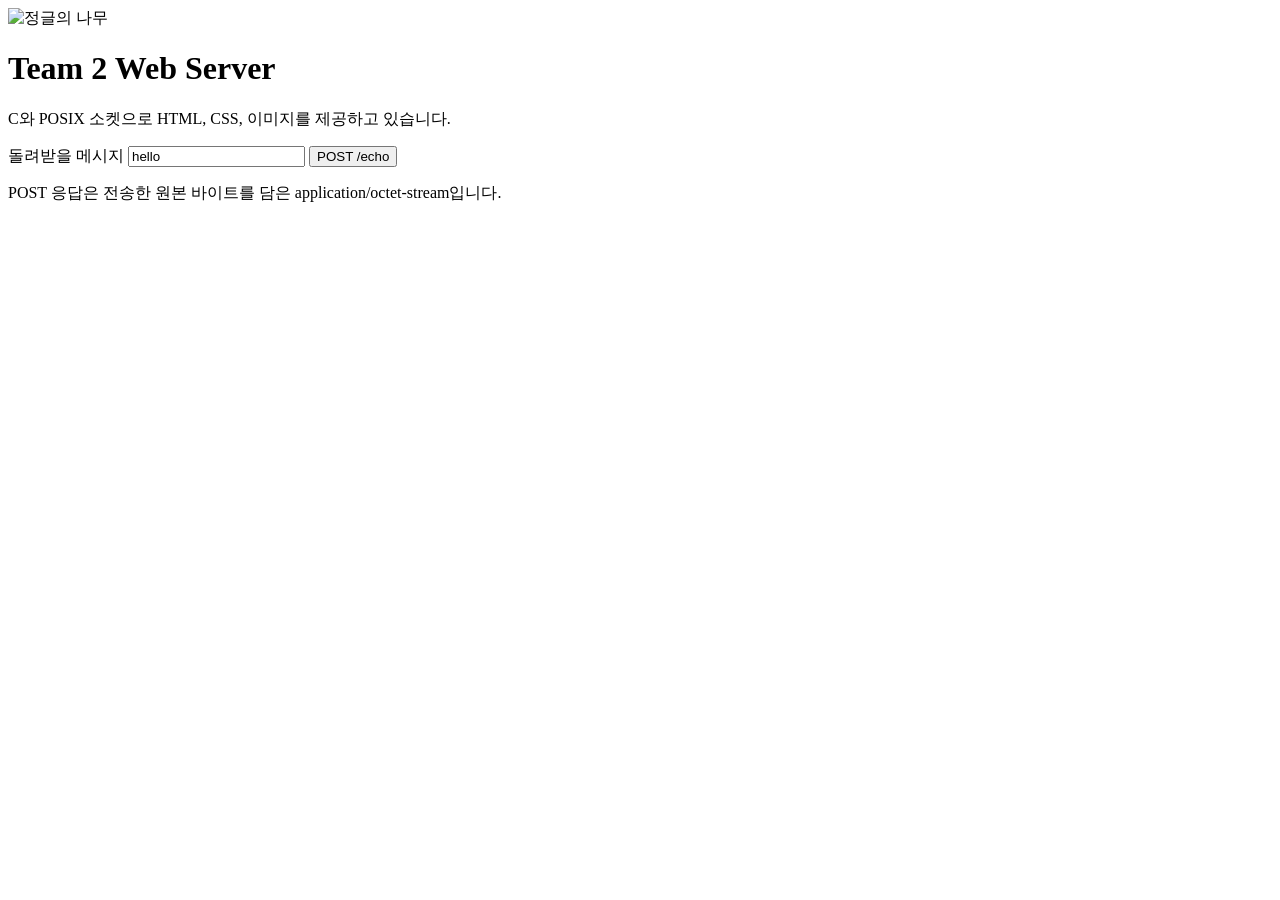
==== www/index.html @ 1ed5a508 "feat: 동시성처리, 고정 크기 스레드 풀 및 non-blocking 소켓을 활용한 웹서버 프로그램 구현" ====
<!doctype html>
<html lang="ko">
<meta charset="utf-8">
<meta name="viewport" content="width=device-width, initial-scale=1">
<title>Team 2 Web Server</title>
<link rel="stylesheet" href="/style.css">
<main>
  <img src="/jungle.svg" alt="정글의 나무" width="120" height="120">
  <h1>Team 2 Web Server</h1>
  <p>C와 POSIX 소켓으로 HTML, CSS, 이미지를 제공하고 있습니다.</p>
  <form action="/echo" method="post">
    <label>돌려받을 메시지 <input name="message" value="hello"></label>
    <button>POST /echo</button>
  </form>
  <p>POST 응답은 전송한 원본 바이트를 담은 application/octet-stream입니다.</p>
</main>
</html>
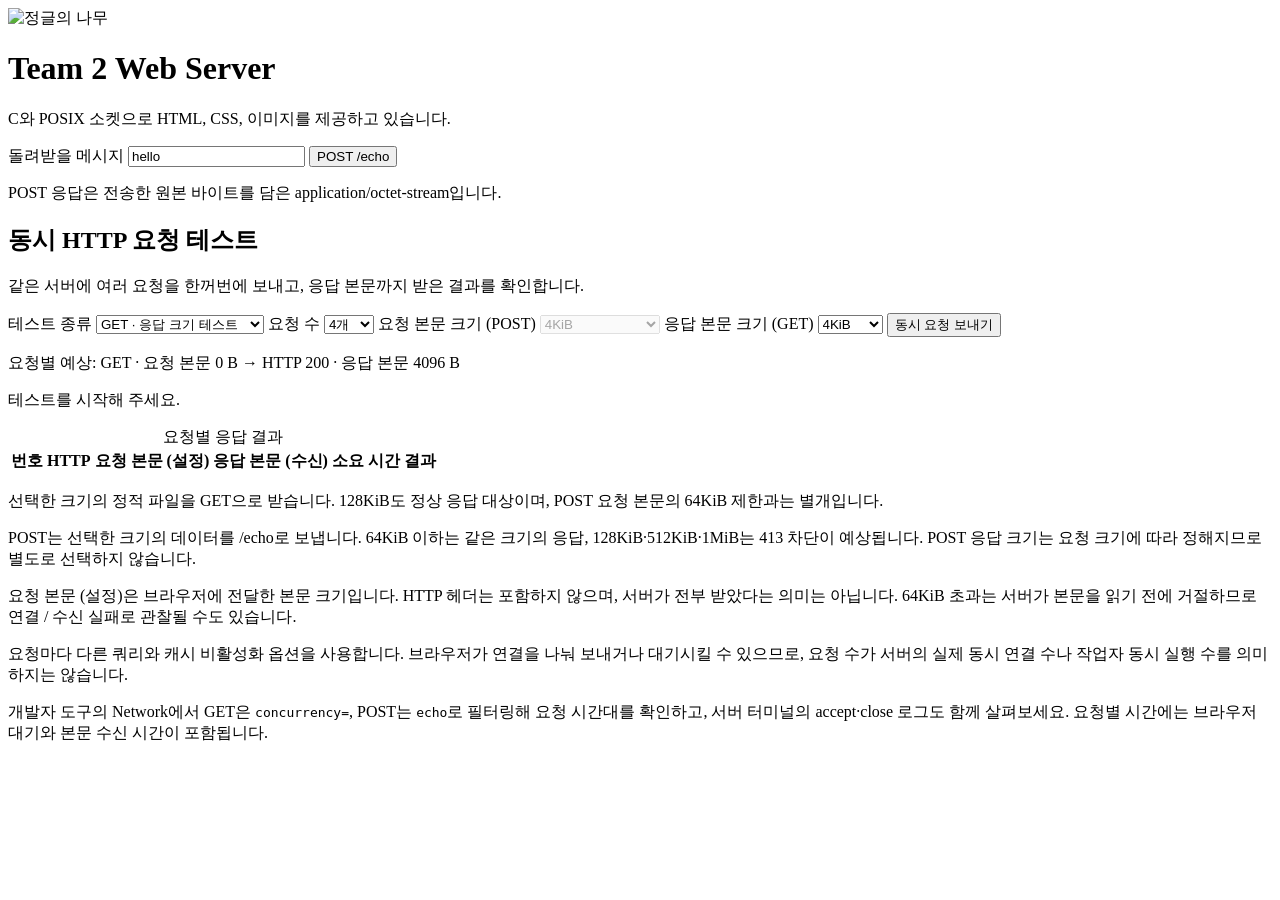
==== commit 7c588481: "test: 테스트용 웹페이지 업데이트" ====
--- a/www/index.html
+++ b/www/index.html
@@ -13,5 +13,227 @@
     <button>POST /echo</button>
   </form>
   <p>POST 응답은 전송한 원본 바이트를 담은 application/octet-stream입니다.</p>
+
+  <section aria-labelledby="test-title">
+    <h2 id="test-title">동시 HTTP 요청 테스트</h2>
+    <p>같은 서버에 여러 요청을 한꺼번에 보내고, 응답 본문까지 받은 결과를 확인합니다.</p>
+
+    <div class="test-controls">
+      <label for="test-method">테스트 종류</label>
+      <select id="test-method">
+        <option value="GET">GET · 응답 크기 테스트</option>
+        <option value="POST">POST · 요청 크기 테스트</option>
+      </select>
+
+      <label for="request-count">요청 수</label>
+      <select id="request-count">
+        <option value="4">4개</option>
+        <option value="8">8개</option>
+        <option value="12">12개</option>
+        <option value="36">36개</option>
+      </select>
+
+      <label for="request-size">요청 본문 크기 (POST)</label>
+      <select id="request-size" disabled>
+        <option value="4">4KiB</option>
+        <option value="16">16KiB</option>
+        <option value="64">64KiB</option>
+        <option value="128">128KiB</option>
+        <option value="512">512KiB</option>
+        <option value="1024">1MiB (1,024KiB)</option>
+      </select>
+
+      <label for="body-size">응답 본문 크기 (GET)</label>
+      <select id="body-size">
+        <option value="4">4KiB</option>
+        <option value="16">16KiB</option>
+        <option value="64">64KiB</option>
+        <option value="128">128KiB</option>
+      </select>
+      <button id="run-test" type="button">동시 요청 보내기</button>
+    </div>
+
+    <p id="test-expected"></p>
+    <p id="test-summary" role="status" aria-live="polite">테스트를 시작해 주세요.</p>
+
+    <div class="table-scroll">
+      <table>
+        <caption>요청별 응답 결과</caption>
+        <thead>
+          <tr>
+            <th scope="col">번호</th>
+            <th scope="col">HTTP</th>
+            <th scope="col">요청 본문 (설정)</th>
+            <th scope="col">응답 본문 (수신)</th>
+            <th scope="col">소요 시간</th>
+            <th scope="col">결과</th>
+          </tr>
+        </thead>
+        <tbody id="test-results"></tbody>
+      </table>
+    </div>
+
+    <p class="test-note">선택한 크기의 정적 파일을 GET으로 받습니다.
+      128KiB도 정상 응답 대상이며, POST 요청 본문의 64KiB 제한과는 별개입니다.</p>
+    <p class="test-note">POST는 선택한 크기의 데이터를 /echo로 보냅니다.
+      64KiB 이하는 같은 크기의 응답, 128KiB·512KiB·1MiB는 413 차단이 예상됩니다.
+      POST 응답 크기는 요청 크기에 따라 정해지므로 별도로 선택하지 않습니다.</p>
+    <p class="test-note">요청 본문 (설정)은 브라우저에 전달한 본문 크기입니다.
+      HTTP 헤더는 포함하지 않으며, 서버가 전부 받았다는 의미는 아닙니다.
+      64KiB 초과는 서버가 본문을 읽기 전에 거절하므로 연결 / 수신 실패로 관찰될 수도 있습니다.</p>
+    <p class="test-note">요청마다 다른 쿼리와 캐시 비활성화 옵션을 사용합니다.
+      브라우저가 연결을 나눠 보내거나 대기시킬 수 있으므로,
+      요청 수가 서버의 실제 동시 연결 수나 작업자 동시 실행 수를 의미하지는 않습니다.</p>
+    <p class="test-note">개발자 도구의 Network에서 GET은 <code>concurrency=</code>, POST는 <code>echo</code>로 필터링해
+      요청 시간대를 확인하고, 서버 터미널의 accept·close 로그도 함께 살펴보세요.
+      요청별 시간에는 브라우저 대기와 본문 수신 시간이 포함됩니다.</p>
+  </section>
 </main>
+
+<script>
+  const runButton = document.getElementById("run-test");
+  const requestCount = document.getElementById("request-count");
+  const testMethod = document.getElementById("test-method");
+  const requestSize = document.getElementById("request-size");
+  const bodySize = document.getElementById("body-size");
+  const expected = document.getElementById("test-expected");
+  const summary = document.getElementById("test-summary");
+  const results = document.getElementById("test-results");
+
+  // GET은 파일을 받고 POST는 A 바이트를 채운 본문을 /echo로 보냅니다.
+  function getTestConfig() {
+    const method = testMethod.value;
+    const requestBytes = method === "POST" ? Number(requestSize.value) * 1024 : 0;
+    const rejected = requestBytes > 65536;
+    const responseBytes = method === "POST" ? requestBytes : Number(bodySize.value) * 1024;
+
+    return {
+      method, requestBytes, expectedStatus: rejected ? 413 : 200,
+      expectedBytes: rejected ? new TextEncoder().encode("413 Content Too Large\n").length : responseBytes,
+      path: method === "POST" ? "/echo" : `/test-data/body-${bodySize.value}kib.bin`,
+      options: method === "POST" ? {
+        method, body: new Uint8Array(requestBytes).fill(65),
+        headers: { "Content-Type": "application/octet-stream" }
+      } : { method }
+    };
+  }
+
+  function updateExpected() {
+    setControlsDisabled(false);
+
+    const config = getTestConfig();
+    expected.textContent = `요청별 예상: ${config.method} · 요청 본문 ${config.requestBytes} B → ` +
+      `HTTP ${config.expectedStatus} · 응답 본문 ${config.expectedBytes} B`;
+  }
+
+  function setControlsDisabled(disabled) {
+    runButton.disabled = disabled || location.protocol === "file:";
+    requestCount.disabled = disabled;
+    testMethod.disabled = disabled;
+    requestSize.disabled = disabled || testMethod.value !== "POST";
+    bodySize.disabled = disabled || testMethod.value !== "GET";
+  }
+
+  // 요청별 행을 먼저 만들어 응답이 끝나는 순서와 관계없이 번호를 유지합니다.
+  function createRows(count, config) {
+    results.replaceChildren();
+
+    return Array.from({ length: count }, (_, index) => {
+      const row = results.insertRow();
+
+      for (const value of [index + 1, "-", `${config.requestBytes} B`, "-", "-", "대기 중"])
+        row.insertCell().textContent = value;
+
+      return row;
+    });
+  }
+
+  // 정상 POST는 에코 내용까지 검사하고 한도 초과는 예상된 차단인지 검사합니다.
+  function responseResult(response, body, config, started) {
+    const bytes = new Uint8Array(body);
+    const echoed = config.method !== "POST" || config.expectedStatus !== 200 ||
+      bytes.every(value => value === 65);
+    const ok = response.status === config.expectedStatus &&
+      bytes.length === config.expectedBytes && echoed;
+
+    return { status: response.status, bytes: bytes.length, ok,
+      elapsed: performance.now() - started,
+      message: ok ? (response.status === 413 ? "검증 통과 · 413 차단" : "검증 통과") : "예상 응답 불일치" };
+  }
+
+  // Content-Length는 브라우저가 본문 바이트 수에 맞게 설정합니다.
+  async function fetchResult(url, config) {
+    const controller = new AbortController();
+    const timer = setTimeout(() => controller.abort(), 8000);
+    const started = performance.now();
+
+    try {
+      const response = await fetch(url, { ...config.options, cache: "no-store", signal: controller.signal });
+      const body = await response.arrayBuffer();
+
+      return responseResult(response, body, config, started);
+    } catch (error) {
+      return { status: "-", bytes: 0, ok: false, elapsed: performance.now() - started,
+        message: error.name === "AbortError" ? "8초 시간 초과" : "연결 / 수신 실패" };
+    } finally {
+      clearTimeout(timer);
+    }
+  }
+
+  function showResult(row, result, config) {
+    const values = [result.status, `${config.requestBytes} B`, `${result.bytes} B`,
+      `${result.elapsed.toFixed(1)} ms`, result.message];
+
+    values.forEach((value, index) => { row.cells[index + 1].textContent = value; });
+    row.className = result.ok ? "request-success" : "request-failure";
+  }
+
+  async function runRequest(row, index, config, runId, completed) {
+    row.cells[5].textContent = "요청 중";
+
+    const url = config.method === "GET" ? `${config.path}?concurrency=${runId}-${index + 1}` : config.path;
+    const result = await fetchResult(url, config);
+
+    showResult(row, result, config);
+    completed();
+    return result;
+  }
+
+  // 모든 fetch를 시작한 후 결과를 모으며, 실행 중 선택값은 고정합니다.
+  async function runConcurrentTest() {
+    setControlsDisabled(true);
+
+    const count = Number(requestCount.value);
+    const config = getTestConfig();
+    const rows = createRows(count, config);
+    const runId = `${Date.now()}-${Math.random().toString(16).slice(2)}`;
+    const started = performance.now();
+    let completed = 0;
+
+    summary.textContent = `${config.method} ${count}개 요청 진행 중…`;
+
+    try {
+      const requests = rows.map((row, index) => runRequest(row, index, config, runId, () => {
+        summary.textContent = `${++completed} / ${count}개 완료`;
+      }));
+      const responses = await Promise.all(requests);
+      const success = responses.filter(result => result.ok).length;
+
+      summary.textContent = `검증 통과 ${success} / 실패 ${count - success} · 전체 ${(performance.now() - started).toFixed(1)} ms`;
+    } finally {
+      setControlsDisabled(false);
+    }
+  }
+
+  runButton.addEventListener("click", runConcurrentTest);
+  testMethod.addEventListener("change", updateExpected);
+  requestSize.addEventListener("change", updateExpected);
+  bodySize.addEventListener("change", updateExpected);
+  updateExpected();
+
+  if (location.protocol === "file:") {
+    runButton.disabled = true;
+    summary.textContent = "파일을 직접 열지 말고 실행 중인 서버 주소(http://127.0.0.1:19006/)로 접속해 주세요.";
+  }
+</script>
 </html>
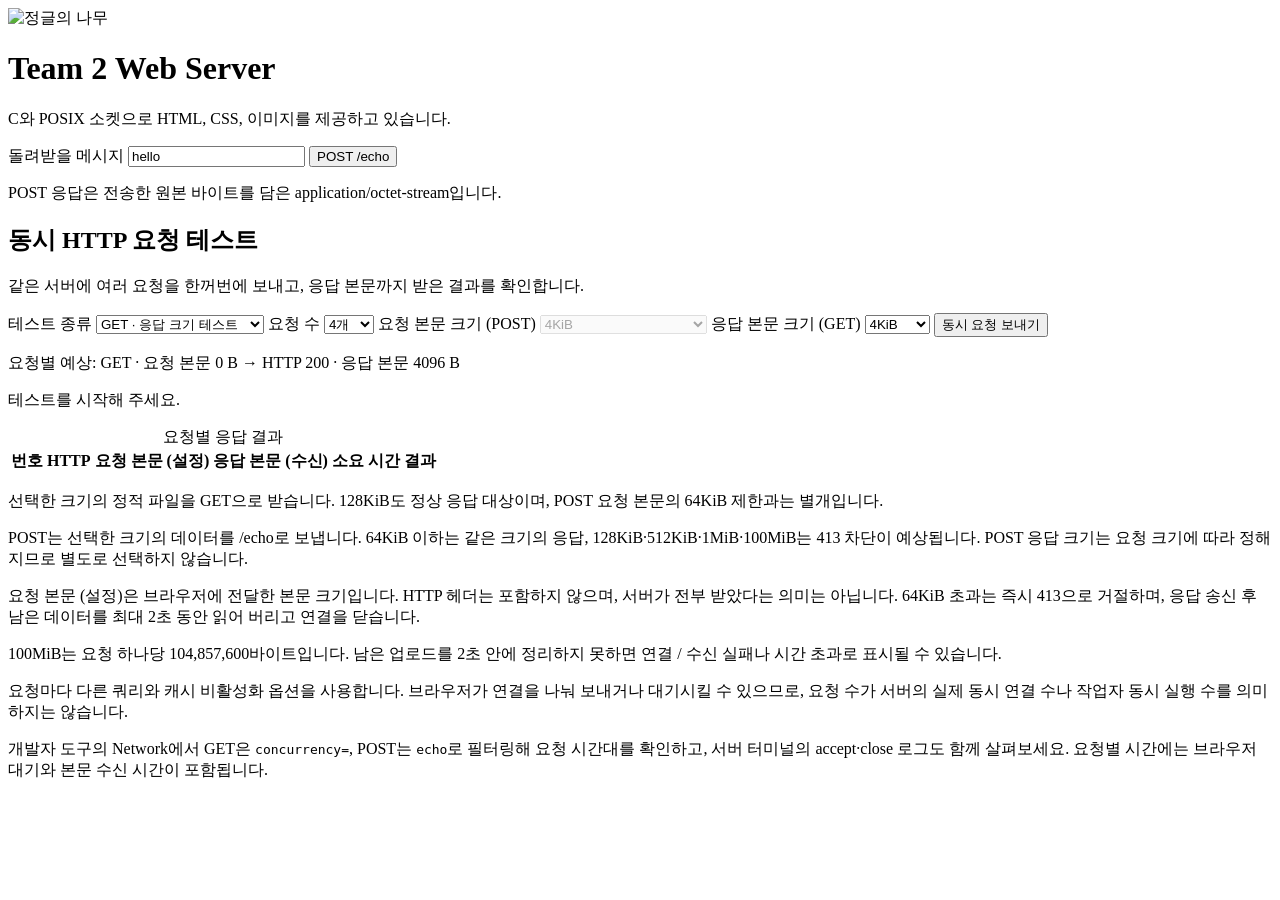
==== commit 65cea184: "feat: 종료 흐름 수정. 서버 허용 크기 초과시 즉시 종료 -> shutdown 후 읽어서 버림처리. shutdown 기능 추가" ====
--- a/www/index.html
+++ b/www/index.html
@@ -41,6 +41,7 @@
         <option value="128">128KiB</option>
         <option value="512">512KiB</option>
         <option value="1024">1MiB (1,024KiB)</option>
+        <option value="102400">100MiB (104,857,600 B)</option>
       </select>
 
       <label for="body-size">응답 본문 크기 (GET)</label>
@@ -76,11 +77,13 @@
     <p class="test-note">선택한 크기의 정적 파일을 GET으로 받습니다.
       128KiB도 정상 응답 대상이며, POST 요청 본문의 64KiB 제한과는 별개입니다.</p>
     <p class="test-note">POST는 선택한 크기의 데이터를 /echo로 보냅니다.
-      64KiB 이하는 같은 크기의 응답, 128KiB·512KiB·1MiB는 413 차단이 예상됩니다.
+      64KiB 이하는 같은 크기의 응답, 128KiB·512KiB·1MiB·100MiB는 413 차단이 예상됩니다.
       POST 응답 크기는 요청 크기에 따라 정해지므로 별도로 선택하지 않습니다.</p>
     <p class="test-note">요청 본문 (설정)은 브라우저에 전달한 본문 크기입니다.
       HTTP 헤더는 포함하지 않으며, 서버가 전부 받았다는 의미는 아닙니다.
-      64KiB 초과는 서버가 본문을 읽기 전에 거절하므로 연결 / 수신 실패로 관찰될 수도 있습니다.</p>
+      64KiB 초과는 즉시 413으로 거절하며, 응답 송신 후 남은 데이터를 최대 2초 동안 읽어 버리고 연결을 닫습니다.</p>
+    <p class="test-note">100MiB는 요청 하나당 104,857,600바이트입니다.
+      남은 업로드를 2초 안에 정리하지 못하면 연결 / 수신 실패나 시간 초과로 표시될 수 있습니다.</p>
     <p class="test-note">요청마다 다른 쿼리와 캐시 비활성화 옵션을 사용합니다.
       브라우저가 연결을 나눠 보내거나 대기시킬 수 있으므로,
       요청 수가 서버의 실제 동시 연결 수나 작업자 동시 실행 수를 의미하지는 않습니다.</p>
@@ -100,7 +103,7 @@
   const summary = document.getElementById("test-summary");
   const results = document.getElementById("test-results");
 
-  // GET은 파일을 받고 POST는 A 바이트를 채운 본문을 /echo로 보냅니다.
+  // 선택값과 예상 결과만 계산합니다. 큰 POST 본문은 테스트 시작 시에만 만듭니다.
   function getTestConfig() {
     const method = testMethod.value;
     const requestBytes = method === "POST" ? Number(requestSize.value) * 1024 : 0;
@@ -112,10 +115,21 @@
       expectedBytes: rejected ? new TextEncoder().encode("413 Content Too Large\n").length : responseBytes,
       path: method === "POST" ? "/echo" : `/test-data/body-${bodySize.value}kib.bin`,
       options: method === "POST" ? {
-        method, body: new Uint8Array(requestBytes).fill(65),
+        method,
         headers: { "Content-Type": "application/octet-stream" }
       } : { method }
     };
+  }
+
+  // 1MiB 조각으로 Blob을 한 번 만들고, 동시 요청들이 같은 불변 본문을 공유합니다.
+  function createPayload(size) {
+    const chunk = new Uint8Array(Math.min(size, 1024 * 1024)).fill(65);
+    const parts = [];
+
+    for (let offset = 0; offset < size; offset += chunk.length)
+      parts.push(chunk.subarray(0, Math.min(chunk.length, size - offset)));
+
+    return new Blob(parts, { type: "application/octet-stream" });
   }
 
   function updateExpected() {
@@ -213,6 +227,9 @@
     summary.textContent = `${config.method} ${count}개 요청 진행 중…`;
 
     try {
+      if (config.method === "POST")
+        config.options.body = createPayload(config.requestBytes);
+
       const requests = rows.map((row, index) => runRequest(row, index, config, runId, () => {
         summary.textContent = `${++completed} / ${count}개 완료`;
       }));
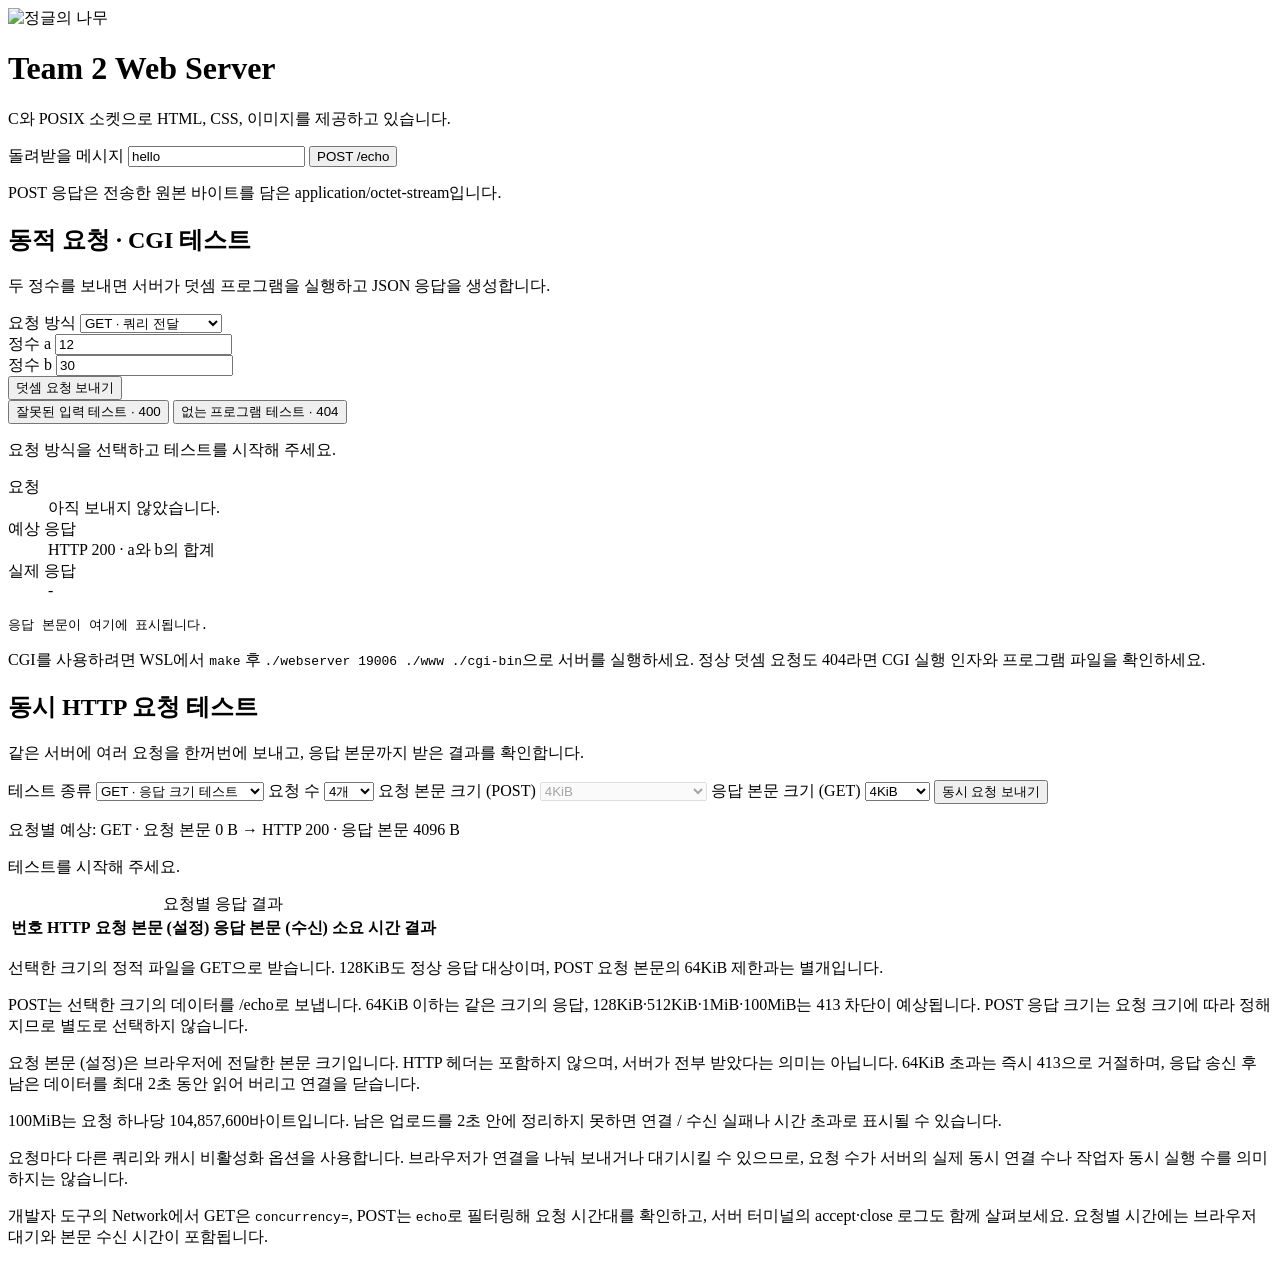
==== commit 88203919: "feat: 동적 요청 처리, CGI" ====
--- a/www/index.html
+++ b/www/index.html
@@ -4,6 +4,7 @@
 <meta name="viewport" content="width=device-width, initial-scale=1">
 <title>Team 2 Web Server</title>
 <link rel="stylesheet" href="/style.css">
+<script src="/cgi-test.js" defer></script>
 <main>
   <img src="/jungle.svg" alt="정글의 나무" width="120" height="120">
   <h1>Team 2 Web Server</h1>
@@ -13,6 +14,45 @@
     <button>POST /echo</button>
   </form>
   <p>POST 응답은 전송한 원본 바이트를 담은 application/octet-stream입니다.</p>
+
+  <section aria-labelledby="cgi-title">
+    <h2 id="cgi-title">동적 요청 · CGI 테스트</h2>
+    <p>두 정수를 보내면 서버가 덧셈 프로그램을 실행하고 JSON 응답을 생성합니다.</p>
+    <form id="cgi-form" class="test-controls">
+      <div class="cgi-field">
+        <label for="cgi-method">요청 방식</label>
+        <select id="cgi-method">
+          <option value="GET">GET · 쿼리 전달</option>
+          <option value="POST">POST · 폼 본문 전달</option>
+        </select>
+      </div>
+      <div class="cgi-field">
+        <label for="cgi-a">정수 a</label>
+        <input id="cgi-a" name="a" type="text" inputmode="numeric" value="12"
+               pattern="[+\-]?[0-9]+" required>
+      </div>
+      <div class="cgi-field">
+        <label for="cgi-b">정수 b</label>
+        <input id="cgi-b" name="b" type="text" inputmode="numeric" value="30"
+               pattern="[+\-]?[0-9]+" required>
+      </div>
+      <button id="cgi-run" type="submit">덧셈 요청 보내기</button>
+    </form>
+    <div class="test-controls cgi-error-controls">
+      <button id="cgi-invalid" type="button">잘못된 입력 테스트 · 400</button>
+      <button id="cgi-missing" type="button">없는 프로그램 테스트 · 404</button>
+    </div>
+    <p id="cgi-summary" role="status" aria-live="polite">요청 방식을 선택하고 테스트를 시작해 주세요.</p>
+    <dl class="cgi-details">
+      <dt>요청</dt><dd id="cgi-request">아직 보내지 않았습니다.</dd>
+      <dt>예상 응답</dt><dd id="cgi-expected">HTTP 200 · a와 b의 합계</dd>
+      <dt>실제 응답</dt><dd id="cgi-response">-</dd>
+    </dl>
+    <pre id="cgi-body" aria-label="CGI 응답 본문">응답 본문이 여기에 표시됩니다.</pre>
+    <p class="test-note">CGI를 사용하려면 WSL에서 <code>make</code> 후
+      <code>./webserver 19006 ./www ./cgi-bin</code>으로 서버를 실행하세요.
+      정상 덧셈 요청도 404라면 CGI 실행 인자와 프로그램 파일을 확인하세요.</p>
+  </section>
 
   <section aria-labelledby="test-title">
     <h2 id="test-title">동시 HTTP 요청 테스트</h2>
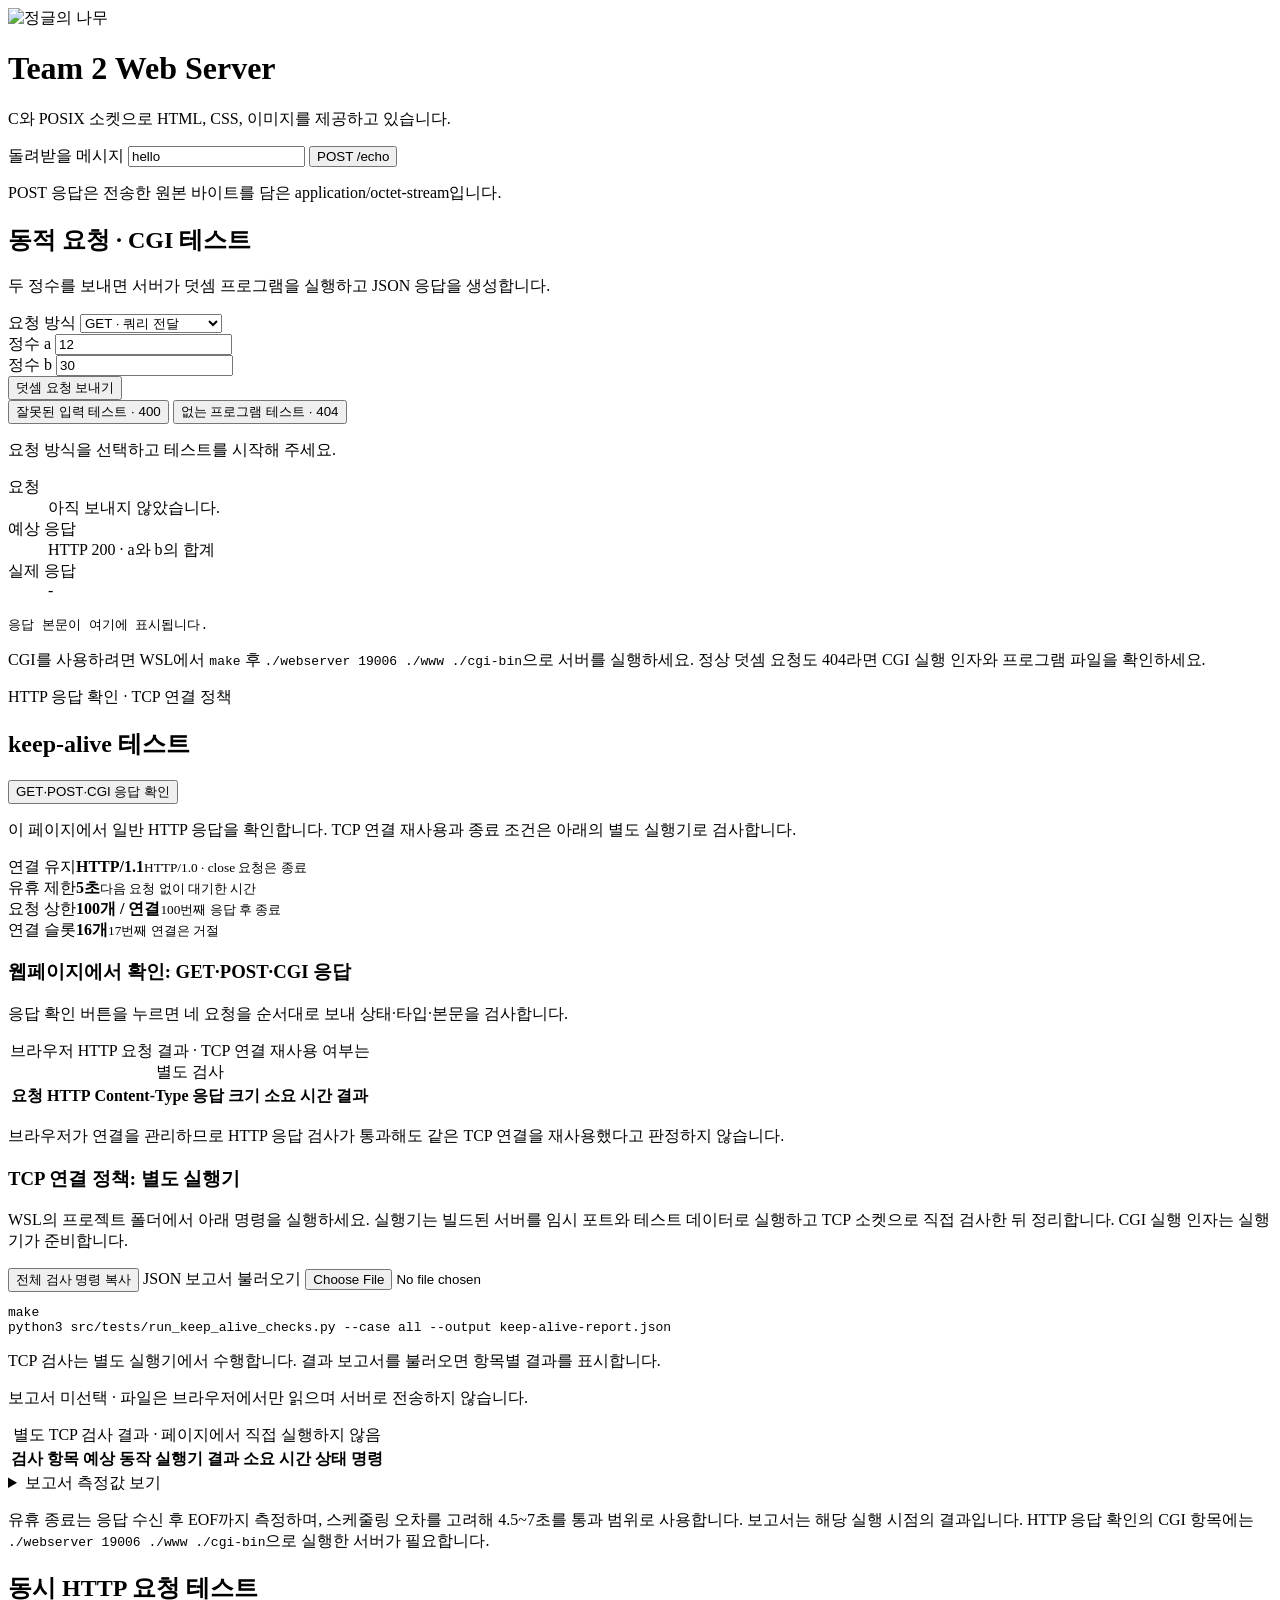
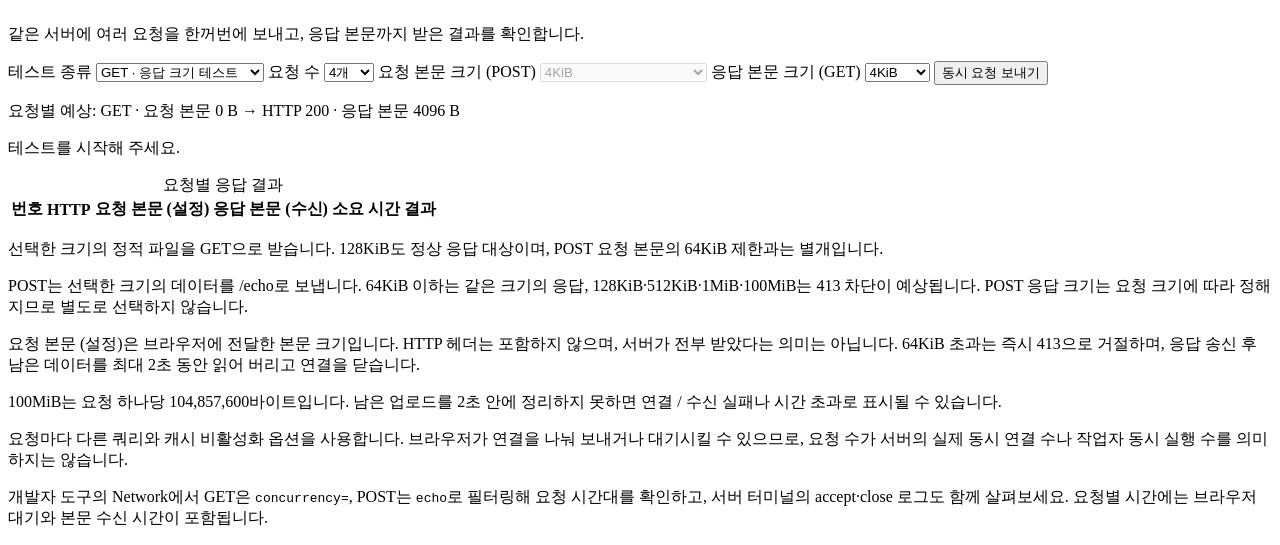
==== commit 3829cec1: "feat: keep-alive 구조 적용" ====
--- a/www/index.html
+++ b/www/index.html
@@ -5,6 +5,7 @@
 <title>Team 2 Web Server</title>
 <link rel="stylesheet" href="/style.css">
 <script src="/cgi-test.js" defer></script>
+<script src="/keep-alive-test.js" defer></script>
 <main>
   <img src="/jungle.svg" alt="정글의 나무" width="120" height="120">
   <h1>Team 2 Web Server</h1>
@@ -54,6 +55,60 @@
       정상 덧셈 요청도 404라면 CGI 실행 인자와 프로그램 파일을 확인하세요.</p>
   </section>
 
+  <section aria-labelledby="keep-alive-title">
+    <div class="section-heading">
+      <div>
+        <p class="eyebrow">HTTP 응답 확인 · TCP 연결 정책</p>
+        <h2 id="keep-alive-title">keep-alive 테스트</h2>
+      </div>
+      <button id="keep-alive-http-run" type="button">GET·POST·CGI 응답 확인</button>
+    </div>
+    <p>이 페이지에서 일반 HTTP 응답을 확인합니다. TCP 연결 재사용과 종료 조건은 아래의 별도 실행기로 검사합니다.</p>
+    <div class="policy-grid" aria-label="검증할 연결 정책">
+      <div><span>연결 유지</span><strong>HTTP/1.1</strong><small>HTTP/1.0 · close 요청은 종료</small></div>
+      <div><span>유휴 제한</span><strong>5초</strong><small>다음 요청 없이 대기한 시간</small></div>
+      <div><span>요청 상한</span><strong>100개 / 연결</strong><small>100번째 응답 후 종료</small></div>
+      <div><span>연결 슬롯</span><strong>16개</strong><small>17번째 연결은 거절</small></div>
+    </div>
+    <h3>웹페이지에서 확인: GET·POST·CGI 응답</h3>
+    <p id="keep-alive-http-summary" role="status" aria-live="polite">응답 확인 버튼을 누르면 네 요청을 순서대로 보내 상태·타입·본문을 검사합니다.</p>
+    <div class="table-scroll">
+      <table>
+        <caption>브라우저 HTTP 요청 결과 · TCP 연결 재사용 여부는 별도 검사</caption>
+        <thead><tr><th scope="col">요청</th><th scope="col">HTTP</th><th scope="col">Content-Type</th>
+          <th scope="col">응답 크기</th><th scope="col">소요 시간</th><th scope="col">결과</th></tr></thead>
+        <tbody id="keep-alive-http-results"></tbody>
+      </table>
+    </div>
+    <p class="test-note">브라우저가 연결을 관리하므로 HTTP 응답 검사가 통과해도 같은 TCP 연결을 재사용했다고 판정하지 않습니다.</p>
+    <h3>TCP 연결 정책: 별도 실행기</h3>
+    <p>WSL의 프로젝트 폴더에서 아래 명령을 실행하세요. 실행기는 빌드된 서버를 임시 포트와 테스트 데이터로 실행하고
+      TCP 소켓으로 직접 검사한 뒤 정리합니다. CGI 실행 인자는 실행기가 준비합니다.</p>
+    <div class="test-controls runner-controls">
+      <button id="keep-alive-copy-all" type="button">전체 검사 명령 복사</button>
+      <label for="keep-alive-report">JSON 보고서 불러오기</label>
+      <input id="keep-alive-report" type="file" accept="application/json,.json">
+    </div>
+    <pre id="keep-alive-command">make
+python3 src/tests/run_keep_alive_checks.py --case all --output keep-alive-report.json</pre>
+    <p id="keep-alive-summary" role="status" aria-live="polite">TCP 검사는 별도 실행기에서 수행합니다. 결과 보고서를 불러오면 항목별 결과를 표시합니다.</p>
+    <p id="keep-alive-target" class="test-note">보고서 미선택 · 파일은 브라우저에서만 읽으며 서버로 전송하지 않습니다.</p>
+    <div class="table-scroll">
+      <table class="keep-alive-table">
+        <caption>별도 TCP 검사 결과 · 페이지에서 직접 실행하지 않음</caption>
+        <thead><tr><th scope="col">검사 항목</th><th scope="col">예상 동작</th>
+          <th scope="col">실행기 결과</th><th scope="col">소요 시간</th><th scope="col">상태</th><th scope="col">명령</th></tr></thead>
+        <tbody id="keep-alive-results"></tbody>
+      </table>
+    </div>
+    <details class="diagnostic-details">
+      <summary>보고서 측정값 보기</summary>
+      <pre id="keep-alive-evidence">별도 실행기의 JSON 보고서를 불러오면 측정값과 실행 정보를 표시합니다.</pre>
+    </details>
+    <p class="test-note">유휴 종료는 응답 수신 후 EOF까지 측정하며, 스케줄링 오차를 고려해 4.5~7초를 통과 범위로 사용합니다.
+      보고서는 해당 실행 시점의 결과입니다. HTTP 응답 확인의 CGI 항목에는 <code>./webserver 19006 ./www ./cgi-bin</code>으로 실행한 서버가 필요합니다.</p>
+  </section>
+
   <section aria-labelledby="test-title">
     <h2 id="test-title">동시 HTTP 요청 테스트</h2>
     <p>같은 서버에 여러 요청을 한꺼번에 보내고, 응답 본문까지 받은 결과를 확인합니다.</p>
